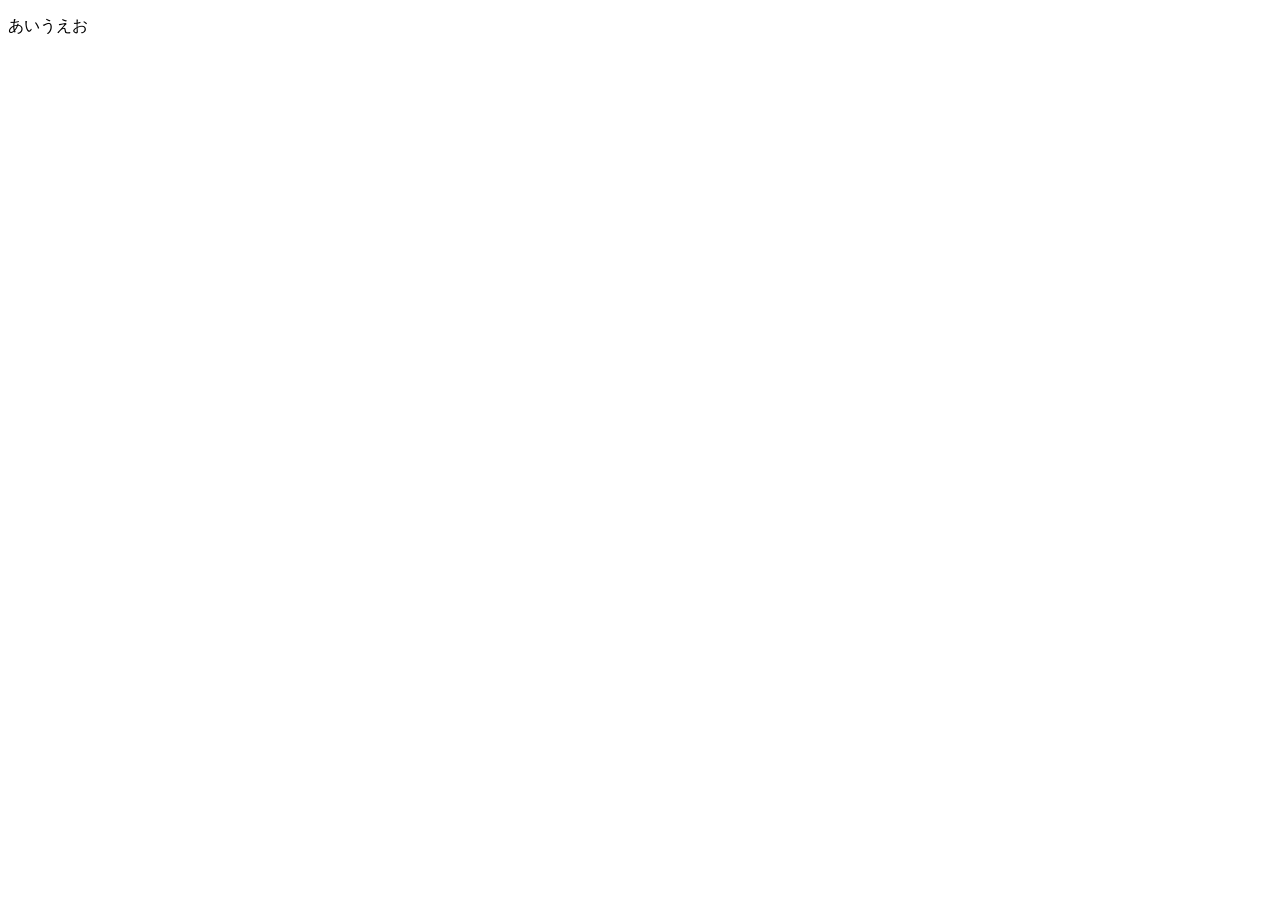
==== sub.html @ eadb2680 "Add files via upload" ====
<!DOCTYPE html>
<html lang="ja">
<head>
    <meta charset="UTF-8">
    <meta name="viewport" content="width=device-width, initial-scale=1.0">
    <title>Document</title>
</head>
<body>
    <p>あいうえお</p>
</body>
</html>
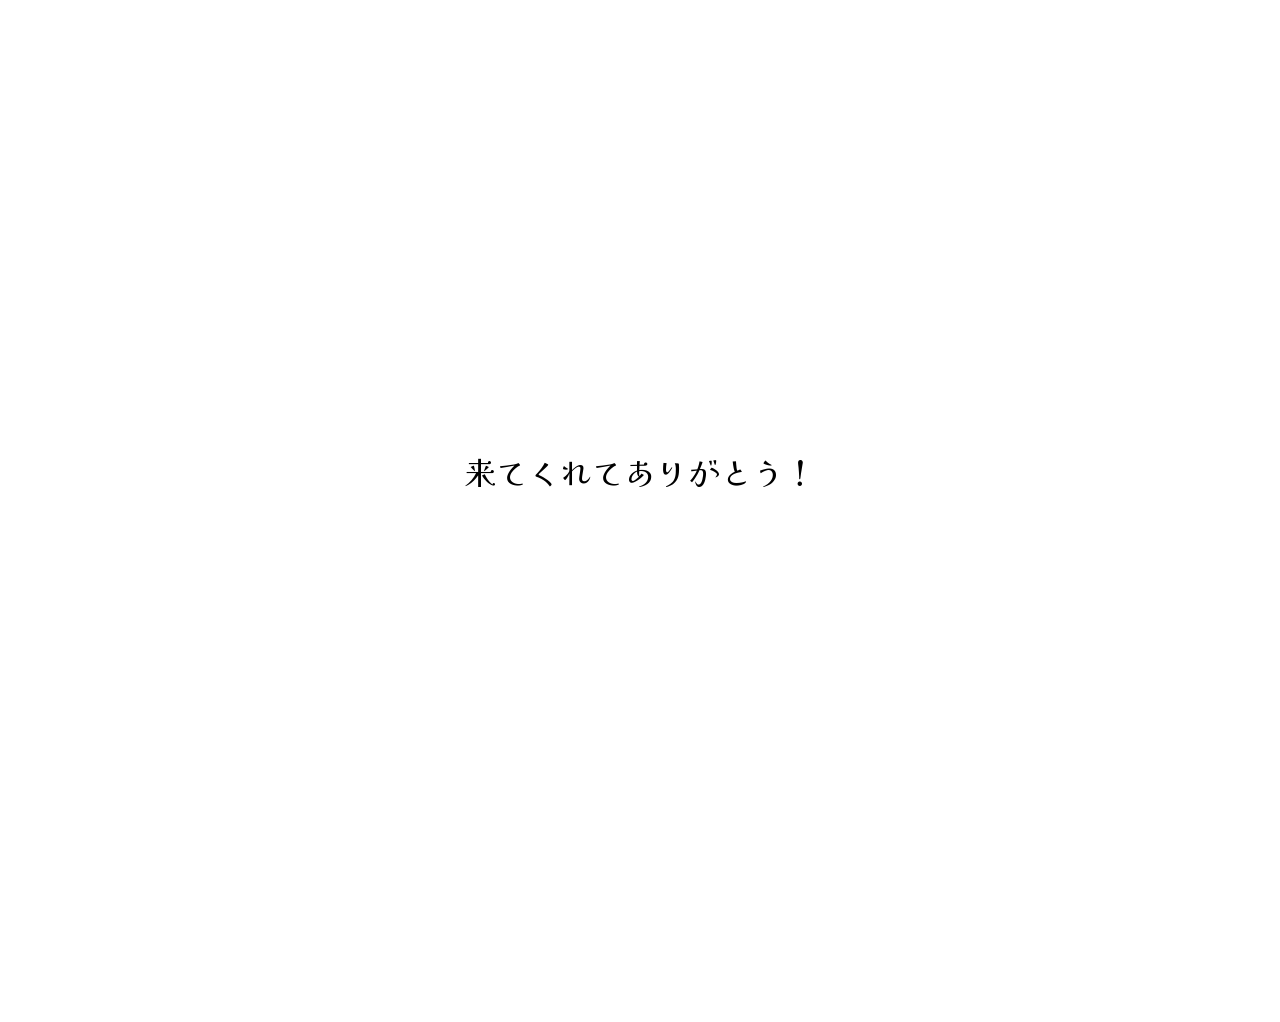
==== commit df7f3a07: "Add files via upload" ====
--- a/sub.html
+++ b/sub.html
@@ -3,9 +3,14 @@
 <head>
     <meta charset="UTF-8">
     <meta name="viewport" content="width=device-width, initial-scale=1.0">
-    <title>Document</title>
+    <title>ⅠーⅠ　文化祭　イノユーステーション</title>
+    <link rel="stylesheet" href="style.css">
+    <link rel="preconnect" href="https://fonts.googleapis.com">
+    <link rel="preconnect" href="https://fonts.gstatic.com" crossorigin>
+    <link href="https://fonts.googleapis.com/css2?family=Kaisei+Opti&display=swap" rel="stylesheet">
 </head>
 <body>
-    <p>あいうえお</p>
+    <img src="./img/InoyuStationLogo2.png" alt="" class="sub">
+    <h1 class="sub2">来てくれてありがとう！</h1>
 </body>
 </html>
--- a/style.css
+++ b/style.css
@@ -0,0 +1,262 @@
+html {
+    scroll-behavior: smooth;
+}
+:root{
+    --mainColor:#00dcff
+}
+
+/* .pagetop {
+    height: 50px;
+    width: 50px;
+    position: fixed;
+    right: 30px;
+    bottom: 30px    
+    background-color: transparent ;
+    border: solid 2px var(--mainColor);
+    border-radius: 50%;
+    display: flex;
+    justify-content: center;
+    align-items: center;
+    z-index: 2;
+    backdrop-filter: blur(50px);
+}
+
+.pagetop__arrow {
+    height: 10px;
+    width: 10px;
+    border-top: 3px solid  var(--mainColor);
+    border-right: 3px solid  var(--mainColor);
+    transform: translateY(20%) rotate(-45deg);
+} */
+
+h1 , p , h6{
+  font-family: "Kaisei Opti", serif;
+  font-weight: 400;
+  font-style: normal;
+}
+
+.logo{
+    position: relative;
+}
+
+body{
+    background-color: white;
+}
+
+.logo img{
+    position: absolute;
+    top: 50%;
+    left: 50%;
+    /* transform: translate(-50% , 25%); */
+    max-width: 80vw;
+    animation: fade-out 1s ease-in 1s forwards , logo-in 1s ease-in 0s forwards;
+}
+
+@keyframes logo-in{
+    from{
+        transform: translate(-50% , 0%);
+    }
+    to{
+        transform: translate(-50% , 25%);
+    }
+}
+
+.logo p{
+    color: black;
+    position: absolute;
+    top: 50%;
+    left: 50%;
+    font-size: 16px;
+    transform: translate(-50% , 80vh);
+    overflow: hidden;
+    width: 0;
+    text-align: center;
+    white-space: nowrap;
+    animation: OP 1s steps(20) 0s forwards , fade-out 1s ease-in 1s forwards;
+}
+
+@keyframes OP{
+    from{
+        width: 0;
+    }
+    to{
+        width: 90vw;
+    }
+}
+
+@keyframes fade-out{
+    from{
+        opacity: 1;
+    }
+    to{
+        opacity: 0;
+    }
+}
+
+.mainText{
+    opacity: 0;
+    max-height: 0;
+    overflow: hidden;
+    animation: fade-in 1s ease-in 2s forwards;
+}
+
+.mainText{
+    text-align: center;
+}
+
+@keyframes fade-in{
+    from{
+        max-height: 0;
+        opacity: 0;
+    }
+    to{
+        max-height: 114514px;
+        opacity: 1;
+    }
+}
+
+.mainText img{
+    max-width: 90vw;
+}
+
+.site-footer{
+    border-top: 1px solid #828282;
+    margin-bottom: 150px;
+}
+
+.site-footer h6{
+    font-size: 16px;
+    margin: 20px 0;
+}
+
+.titleText{
+    font-size: 24px;
+    position: fixed;
+    background-color: white;
+    text-align: center;
+    width: 100%;
+    top: 0;
+    left: 0;
+    height: auto;
+    margin: 0;
+    padding: 20px 0;
+    z-index: 99;
+}
+
+.topText{
+    margin-top: 100px;
+}
+
+.menu ul{
+    display: flex;
+    justify-content: center;
+    position: fixed;
+    right: 0;
+    left: 0;
+    margin: auto;
+    bottom: 20px;
+    background-color: rgba(255, 255, 255, 0.8); 
+    gap: 20px;
+    text-align: center;
+    padding: 15px 30px;
+    width: 70%;
+    border-radius: 32px;
+    backdrop-filter: blur(80px);
+    -webkit-backdrop-filter: blur(80px);
+    z-index: 9999;
+}
+
+.menu{
+    text-align: center;
+}
+
+.menu ul li {
+    flex: 1;
+    min-width: 0;
+}
+
+a{
+    text-decoration: none;
+    color: black;
+}
+
+.menu img{
+    width: 40px;
+    height: 50px;
+    object-fit: contain;
+}
+
+.menu p{
+    margin: 0;
+    text-align: center;
+}
+
+@media screen and (min-width: 480px) {
+    .menu ul{
+        width: 30%;
+        gap: 40px;
+    }
+}
+
+
+.sub{
+    position: absolute;
+    top: 50%;
+    left: 50%;
+    max-width: 80%;
+    transform: translate(-50%, -50%); 
+    animation: subanim 2s ease-in forwards;
+}
+
+@keyframes subanim{
+    0%{
+        opacity: 1;
+        transform: translate(-50%, -50%) translateY(0);
+        max-height: 200px;
+    }
+    5%{
+        transform: translate(-50%, -50%);
+        top: 60%;
+        max-height: 200px;
+    }
+    20%{
+        transform: translate(-50%, -50%);
+        top: 60%;
+        max-height: 200px;
+    }
+    30% {
+        max-height: 500px;
+        transform: translate(-50%, -50%);
+        top: 20%;
+        transform: translate(-50%, -50%);
+    }
+    31%{
+        transform: rotate(40deg) translate(-50%, 0%);
+    }
+    100%{
+        transform: rotate(40deg) translate(-50%, 0%);
+        top: 80%;
+        opacity: 0;
+    }
+}
+
+
+.sub2{
+    position: absolute;
+    top: 50%;
+    left: 50%;
+    width: 100%;
+    transform: translate(-50% ,-50%);
+    text-align: center;
+    opacity: 0;
+    animation: subanim2 1s ease-in 1s forwards;
+}
+
+@keyframes subanim2{
+    from{
+        opacity: 0;
+    }
+    to{
+        opacity: 1;
+    }
+}
